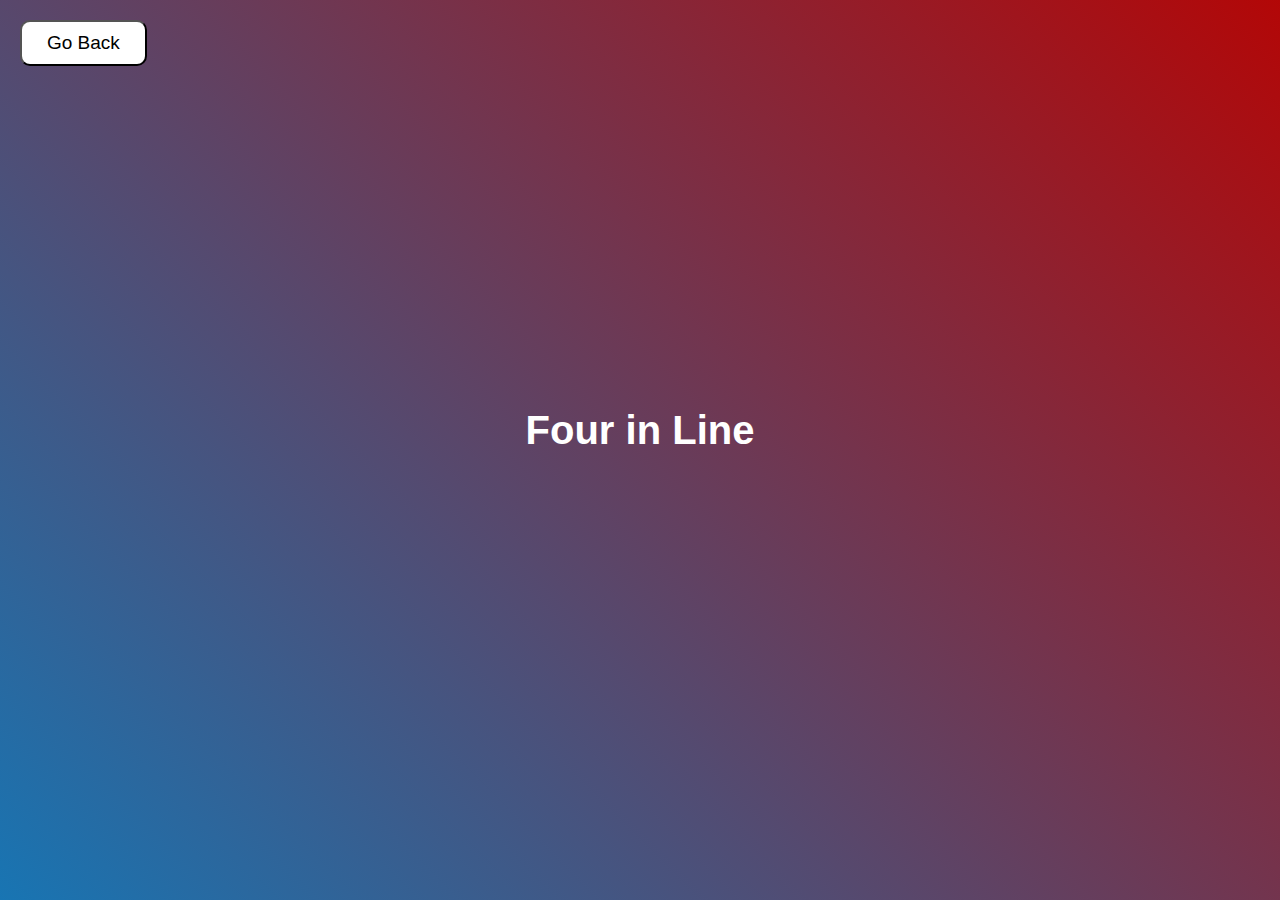
==== 4_em_linha.html @ a31482c1 "Add files via upload" ====
<!DOCTYPE html>
<html lang="pt">

<head>
    <meta charset="UTF-8">
    <meta name="viewport" content="width=device-width, initial-scale=1.0">
    <title>4_in_line</title>
    <link rel="stylesheet" href="css/styles.css">


</head>
<body>
    <div class="header">
        <h1>Four in Line</h1>
    </div>
    <button id="go-back" onclick="voltar()">Go Back</button>
    <script src="js/main.js"></script>
</body>
</html>
---- css/styles.css ----
body {
    font-family: Arial, sans-serif;
    margin: 0;
    padding: 0;
    text-align: center;
    background: linear-gradient(45deg, #1875b3, #b30707);
    background-size: cover;
    height: 100vh;
    display: flex;
    flex-direction: column;
    justify-content: center;
    align-items: center;
    width: 100%;
}

.container-by-games {
    display: flex;
    flex-direction: row;
    justify-content: center;
    align-items: center;
    width: 100%;
    gap: 20px; 
}

.container {
    width: 400px;
    height: 600px;
    background: rgba(255, 255, 255, 0.199);
    padding: 5px;
    border-radius: 10px;
    box-shadow: 0 4px 6px rgba(0, 0, 0, 0.425);
}

.container:hover {
    background-color: rgba(255, 255, 255, 0.25); /* Aumenta a opacidade para tornar o fundo ligeiramente mais claro */
}


.header {
    margin-bottom: 40px;

}

h1 {
    color: #ffffff;
    font-size: 40px;
}

h2 {
    margin-bottom: 20px; /* Espaçamento entre o título do tipo de jogo e os links */
    font-size: 30px;
}

.jogos {
    display: inline-block; /* Garante que cada contêiner de jogos seja exibido em linha */
    width: 65%; /* Define uma largura para que os contêineres fiquem lado a lado com um pequeno espaçamento entre eles */
    vertical-align: top; /* Alinha-os ao topo */
}



.footer {
    position: fixed;
    bottom: 0;
    width: 100%;
    padding: 20px;

    color: #fff;
    text-align: center;
}
   

.card {
    --bg: #f7f7f8;
    --hover-bg: #FFE5F4;
    --hover-text: #E50087;
    max-width: 23ch;
    text-align: center;
    background: var(--bg);
    padding: 2em;
    padding-block: 1.8em;
    border-radius: 10px;
    position: relative;
    overflow: hidden;
    transition: .3s cubic-bezier(.6,.4,0,1),transform .15s ease;
    display: flex;
    flex-direction: column;
    justify-content: center;
    align-items: center;
    gap: 1em;
    cursor: pointer;
    box-shadow: 0 4px 6px rgba(0, 0, 0, 0.425);
    margin-bottom: 15px;
  }
  

  
  .card > :not(span) {
    transition: .3s cubic-bezier(.6,.4,0,1);
  }
  
  .card > strong {
    display: block;
    font-size: 1.4rem;
    letter-spacing: -.035em;
  }
  
  .card span {
    position: absolute;
    inset: 0;
    width: 100%;
    height: 100%;
    display: flex;
    justify-content: center;
    align-items: center;
    color: var(--hover-text);
    border-radius: 5px;
    font-weight: bold;
    top: 100%;
    transition: all .3s cubic-bezier(.6,.4,0,1);
  }
  
  .card:hover span {
    top: 0;
    font-size: 1.2em;
    
  }
  
  .card:hover {
    background: var(--hover-bg);
  }
  
  .card:hover>div,.card:hover>strong {
    opacity: 0;
  }

#go-back {
    position: fixed;
    left: 0;
    top: 0;
    margin: 20px;

    color: #000000;
    background-color: #ffffff;
    font-size: 19px;
    border-radius: 10px;
    padding: 10px 25px;
    cursor: pointer
}

#go-back:hover {
    background-color: #b30707;
    color: #ffffff;
}
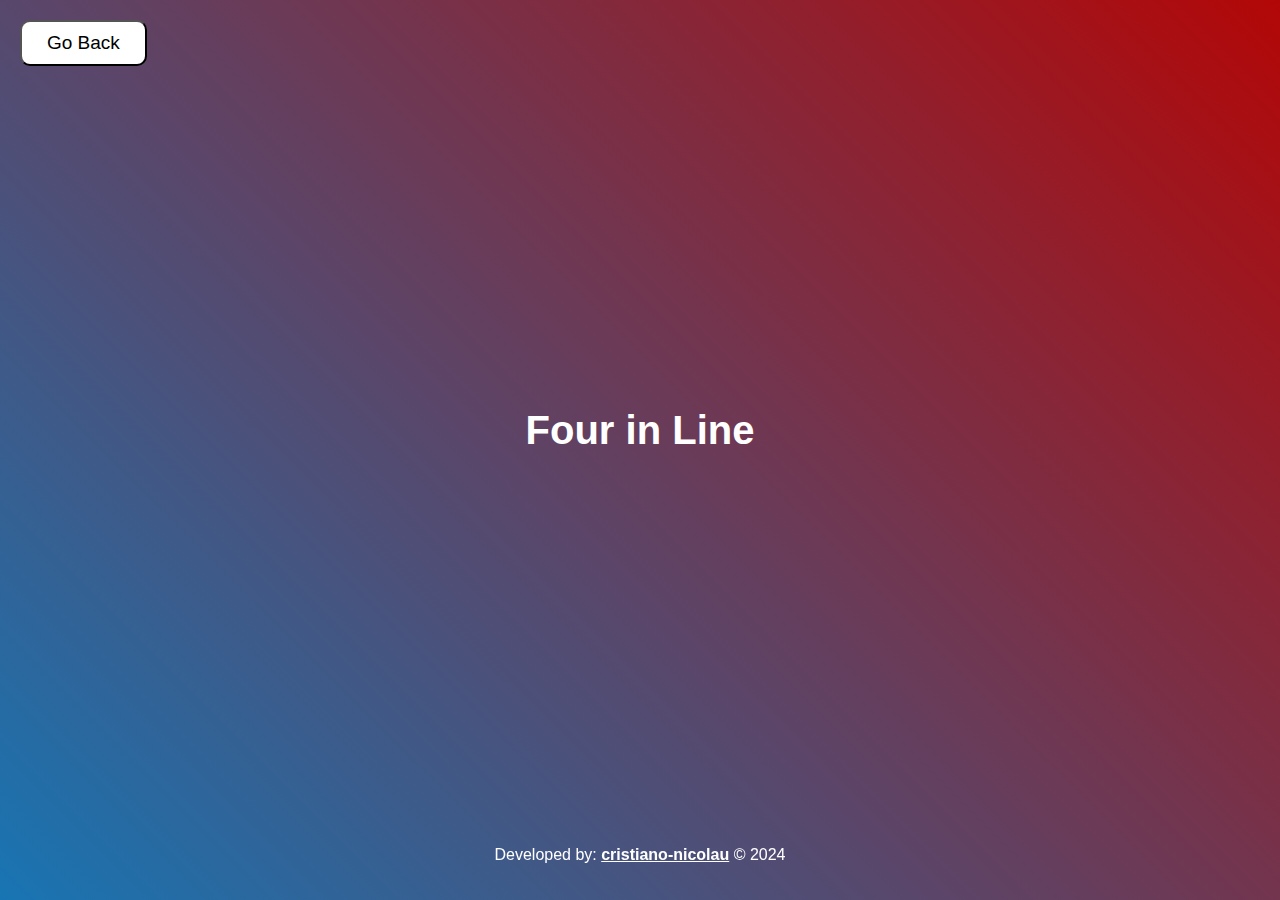
==== commit a3b39782: "all footer messages" ====
--- a/4_em_linha.html
+++ b/4_em_linha.html
@@ -14,6 +14,9 @@
         <h1>Four in Line</h1>
     </div>
     <button id="go-back" onclick="voltar()">Go Back</button>
+    <div class="footer">
+        <p>Developed by: <a href="https://github.com/cristiano-nicolau">cristiano-nicolau</a> &copy; 2024</p>
+    </div>
     <script src="js/main.js"></script>
 </body>
 </html>
--- a/css/styles.css
+++ b/css/styles.css
@@ -68,6 +68,11 @@
     color: #fff;
     text-align: center;
 }
+
+.footer a {
+    color: #fff;
+    font-weight: bold;
+  }
    
 
 .card {
@@ -153,3 +158,23 @@
     color: #ffffff;
 }
 
+
+#reset-game {
+  position: fixed;
+  right: 0;
+  top: 0;
+  margin: 20px;
+
+  color: #000000;
+  background-color: #ffffff;
+  font-size: 19px;
+  border-radius: 10px;
+  padding: 10px 25px;
+  cursor: pointer
+}
+
+#reset-game:hover {
+  background-color: #1875b3;
+  color: #ffffff;
+}
+
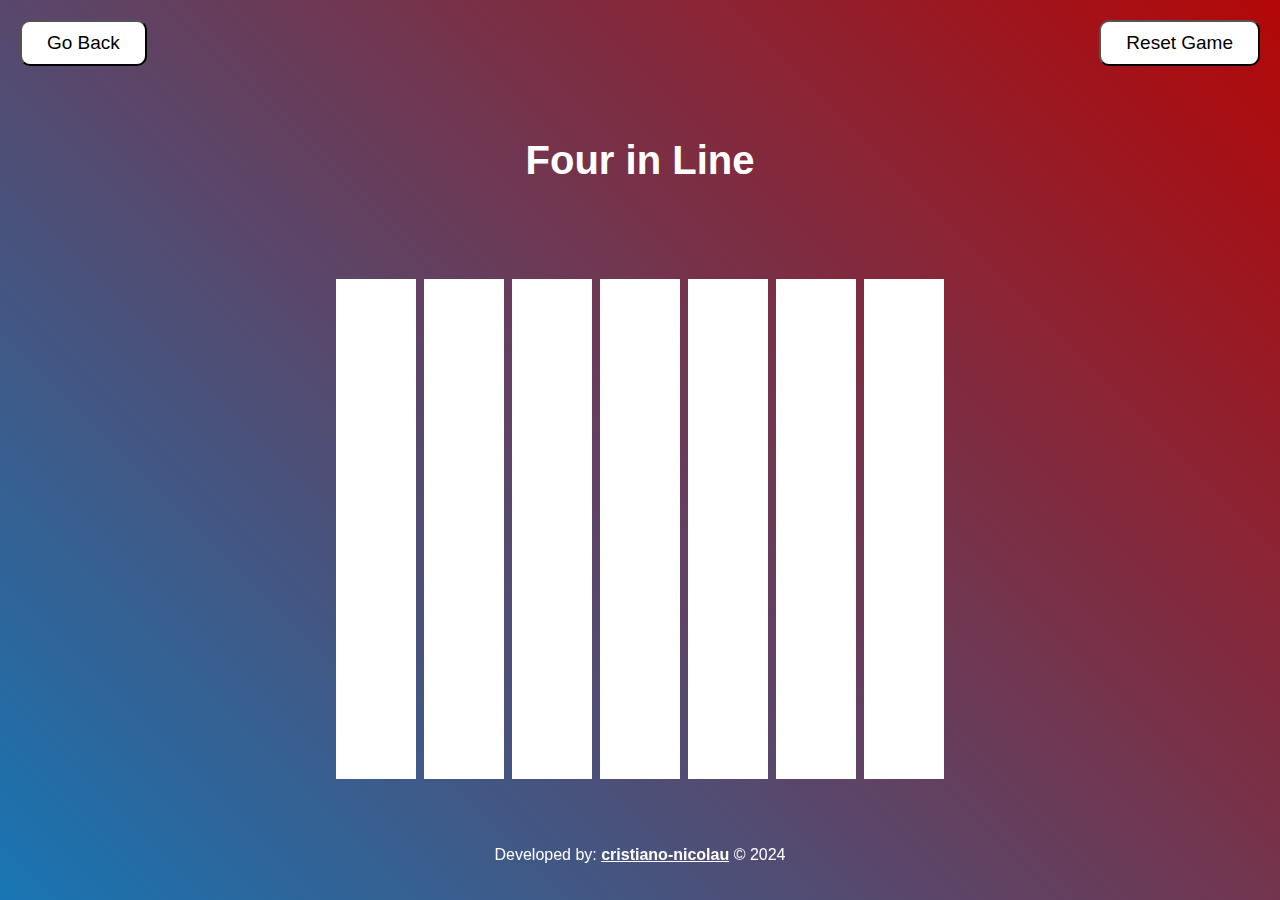
==== commit bc4d2a76: "add: four in line completed" ====
--- a/4_em_linha.html
+++ b/4_em_linha.html
@@ -4,19 +4,40 @@
 <head>
     <meta charset="UTF-8">
     <meta name="viewport" content="width=device-width, initial-scale=1.0">
-    <title>4_in_line</title>
+    <title>Four in Line</title>
     <link rel="stylesheet" href="css/styles.css">
-
-
+    <link rel="stylesheet" href="css/4_em_linha.css">
 </head>
 <body>
     <div class="header">
         <h1>Four in Line</h1>
     </div>
     <button id="go-back" onclick="voltar()">Go Back</button>
+    <button id="reset-game" onclick="resetGame()">Reset Game</button>
+
+    <div class="board">
+        <div class="column" onclick="dropChip(0)"></div>
+        <div class="column" onclick="dropChip(1)"></div>
+        <div class="column" onclick="dropChip(2)"></div>
+        <div class="column" onclick="dropChip(3)"></div>
+        <div class="column" onclick="dropChip(4)"></div>
+        <div class="column" onclick="dropChip(5)"></div>
+        <div class="column" onclick="dropChip(6)"></div>
+    </div>
+    
+    <div id="gameOverModal" class="modal">
+        <div class="modal-content">
+            <h1 > Four in Line <span onclick="closemodal()" class="close">&times;</span></h1>
+            <p id="modal-message"></p>
+            <button onclick="endGame()">End Game</button>
+            <button onclick="playAgain()">Play Again</button>
+        </div>
+    </div>
+    
     <div class="footer">
         <p>Developed by: <a href="https://github.com/cristiano-nicolau">cristiano-nicolau</a> &copy; 2024</p>
     </div>
     <script src="js/main.js"></script>
+    <script src="js/4_em_linha.js"></script>
 </body>
 </html>
--- a/css/styles.css
+++ b/css/styles.css
@@ -178,3 +178,57 @@
   color: #ffffff;
 }
 
+.modal {
+  display: none;
+  position: fixed;
+  top: 0;
+  left: 0;
+  width: 100%;
+  height: 100%;
+  background-color: rgba(0, 0, 0, 0.7);
+  z-index: 1000;
+}
+
+.modal-content {
+  position: absolute;
+  top: 50%;
+  left: 50%;
+  transform: translate(-50%, -50%);
+  background-color: #fff;
+  padding: 20px;
+  border-radius: 8px;
+  text-align: center;
+}
+
+.modal-content h1 {
+  font-size: 30px;
+  color: #000;
+
+}
+
+.modal-content p {
+  font-size: 20px;
+  margin-bottom: 20px;
+}
+
+.modal-content .close {
+  position: absolute;
+  top: 0;
+  right: 10px;
+  font-size: 30px;
+  cursor: pointer;
+}
+
+.modal-content button {
+  background-color: #000;
+  color: #fff;
+  padding: 10px 20px;
+  border-radius: 8px;
+  font-size: 20px;
+  cursor: pointer;
+}
+
+.modal-content button:hover {
+  background-color: #fff;
+  color: #000;
+}--- a/css/4_em_linha.css
+++ b/css/4_em_linha.css
@@ -0,0 +1,30 @@
+.board {
+    display: grid;
+    grid-template-columns: repeat(7, 1fr);
+    gap: 8px;
+    margin-top: 20px;
+    background-color: #ffffff00;
+    padding: 10px;
+    border-radius: 7px;
+}
+
+.column {
+    width: 80px;
+    height: 500px; /* Altura do tabuleiro pode ser ajustada */
+    background-color: #ffffff;
+    cursor: pointer;
+    position: relative;
+    overflow: hidden; /* Para esconder as fichas que saem da coluna */
+}
+
+.chip {
+    width: 70px;
+    height: 70px;
+    background-color: #e74c3c;
+    border-radius: 50%;
+    position: absolute;
+    bottom: 10px;
+    left: 50%;
+    transform: translateX(-50%);
+}
+
